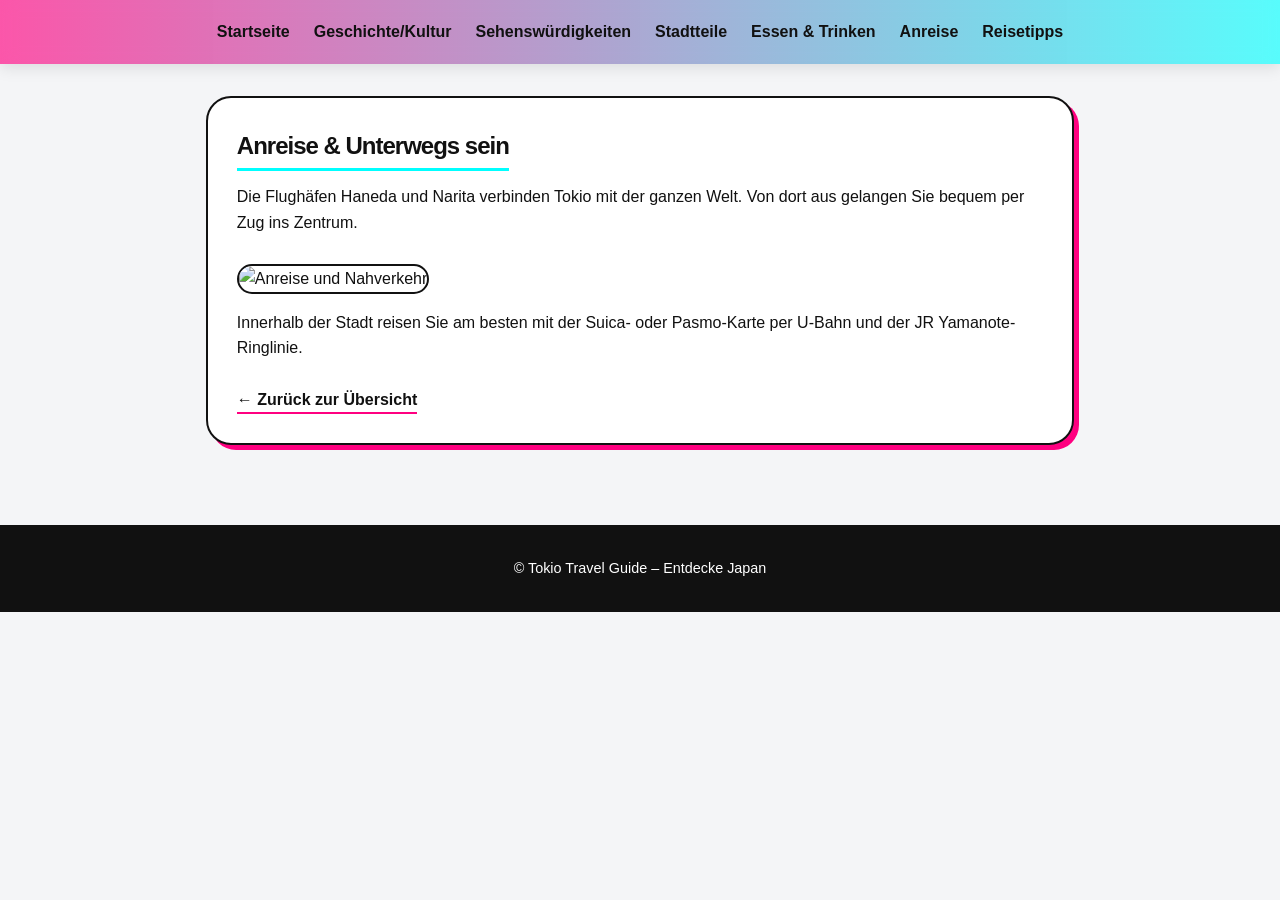
==== html/anreise.html @ e33616a0 "move into git folder" ====
<!DOCTYPE html>
<html lang="de">
<head>
    <meta charset="UTF-8">
    <meta name="viewport" content="width=device-width, initial-scale=1.0">
    <link rel="stylesheet" href="../css/common.css">
    <title>Anreise & Nahverkehr – Tokio</title>
</head>
<body>
    <header>
        <nav class="navlist">
            <a href="index.html" class="linkHeadernav">Startseite</a>
            <a href="geschichte.html" class="linkHeadernav">Geschichte/Kultur</a>
            <a href="sehenswuerdigkeiten.html" class="linkHeadernav">Sehenswürdigkeiten</a>
            <a href="stadtteile.html" class="linkHeadernav">Stadtteile</a>
            <a href="kulinarik.html" class="linkHeadernav">Essen & Trinken</a>
            <a href="anreise.html" class="linkHeadernav">Anreise</a>
            <a href="tipps.html" class="linkHeadernav">Reisetipps</a>
        </nav>
    </header>

    <main>
        <section class="contentSec">
            <h2>Anreise & Unterwegs sein</h2>
            <p>Die Flughäfen Haneda und Narita verbinden Tokio mit der ganzen Welt. Von dort aus gelangen Sie bequem per Zug ins Zentrum.</p>

            <img src="./images/anreise.jpg" alt="Anreise und Nahverkehr" class="subpageImg">

            <p>Innerhalb der Stadt reisen Sie am besten mit der Suica- oder Pasmo-Karte per U-Bahn und der JR Yamanote-Ringlinie.</p>

            <a href="index.html" class="backLink">&larr; Zurück zur Übersicht</a>
        </section>
    </main>

    <footer>
        <p>&copy; Tokio Travel Guide – Entdecke Japan</p>
    </footer>
</body>
</html>
---- css/common.css ----
*{
    margin:0;
    padding:0;
    box-sizing:border-box;
}

@import url('https://fonts.googleapis.com/css2?family=Plus+Jakarta+Sans:wght@400;600;700&family=Space+Grotesk:wght@700&display=swap');

:root{
    --colorMain:#111111;
    --colorLink:#ffffff;
    --backgroundNav:linear-gradient(to right, #ff0080a6, #00ffffa3);
    --colorLightPink:#ff0080;
    --colorLightNeon:#00ffff;
    --bgLight:#f4f5f7;
}

body{
    font-family:'Plus Jakarta Sans', sans-serif;
    background-color:var(--bgLight);
    color:var(--colorMain);
    line-height:1.6;
}

h1,h2,h3{
    font-family:'Space Grotesk', sans-serif;
    letter-spacing:-1px;
}

header{
    width:100%;
    position:sticky;
    top:0;
    z-index:100;
}

.navlist{
    display:flex;
    flex-direction:row;
    justify-content:center;
    align-items:center;
    flex-wrap:wrap;
    gap:1.5rem;
    padding:1.2rem 1rem;
    background:var(--backgroundNav);
    backdrop-filter:blur(8px);
    box-shadow:0 4px 15px rgba(0,0,0,0.1);
}

.linkHeadernav{
    text-decoration:none;
    color:var(--colorMain);
    font-weight:600;
    transition:all 0.2s ease;
}

.linkHeadernav:hover{
    color:var(--colorLightPink);
}

.linkHeadernav:active{
    color:var(--colorLightNeon);
    transform:scale(1.05);
}

main{
    display:flex;
    flex-direction:column;
    align-items:center;
    gap:2rem;
    padding:2rem 1rem;
    max-width:900px;
    margin:0 auto;
}

.contentSec{
    width:100%;
    background-color:#ffffff;
    border:2px solid var(--colorMain);
    border-radius:25px;
    padding:1.8rem;
    box-shadow:5px 5px 0px var(--colorLightPink);
    transition:transform 0.2s ease, box-shadow 0.2s ease;
}

.contentSec:hover{
    transform:translateY(-3px);
    box-shadow:7px 7px 0px var(--colorLightNeon);
}

.contentSec h2{
    margin-bottom:0.8rem;
    color:var(--colorMain);
    border-bottom:3px solid var(--colorLightNeon);
    display:inline-block;
    padding-bottom:0.2rem;
}

.contentSec p{
    margin-bottom:0.8rem;
}

.contentSec ul{
    list-style:none;
    padding-left:0;
    margin-bottom:0.8rem;
}

.contentSec li{
    margin-bottom:0.6rem;
    padding-left:1.2rem;
    position:relative;
}

.contentSec li::before{
    content:"•";
    position:absolute;
    left:0;
    color:var(--colorLightPink);
    font-weight:bold;
}

/* Bild auf den Unterseiten */
.subpageImg{
    width:100%;
    height:320px;
    object-fit:cover;
    border-radius:15px;
    margin:1rem 0;
    border:2px solid var(--colorMain);
}

/* Links auf allen Seiten */
.readMoreLink,.backLink{
    display:inline-block;
    margin-top:0.8rem;
    color:var(--colorMain);
    font-weight:700;
    text-decoration:none;
    border-bottom:2px solid var(--colorLightPink);
    transition:all 0.2s ease;
}

.readMoreLink:hover,.backLink:hover{
    color:var(--colorLightPink);
    border-bottom-color:var(--colorLightNeon);
}

footer{
    background:var(--colorMain);
    color:#ffffff;
    text-align:center;
    padding:2rem 1rem;
    margin-top:3rem;
    font-size:0.9rem;
}
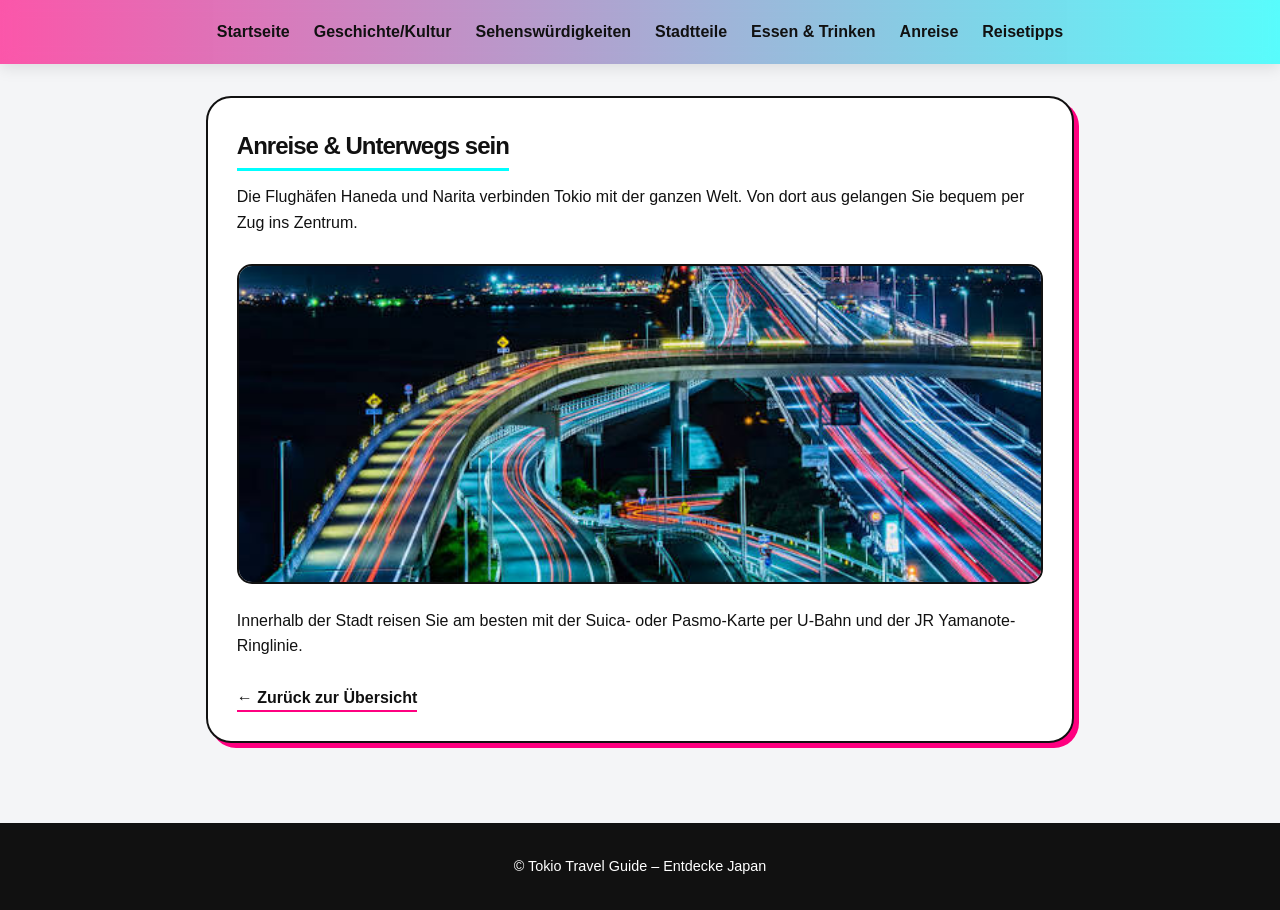
==== commit ef380d96: "finishing website" ====
--- a/html/anreise.html
+++ b/html/anreise.html
@@ -9,13 +9,13 @@
 <body>
     <header>
         <nav class="navlist">
-            <a href="index.html" class="linkHeadernav">Startseite</a>
-            <a href="geschichte.html" class="linkHeadernav">Geschichte/Kultur</a>
-            <a href="sehenswuerdigkeiten.html" class="linkHeadernav">Sehenswürdigkeiten</a>
-            <a href="stadtteile.html" class="linkHeadernav">Stadtteile</a>
-            <a href="kulinarik.html" class="linkHeadernav">Essen & Trinken</a>
-            <a href="anreise.html" class="linkHeadernav">Anreise</a>
-            <a href="tipps.html" class="linkHeadernav">Reisetipps</a>
+            <a href="../index.html" class="linkHeadernav">Startseite</a>
+            <a href="./geschichte.html" class="linkHeadernav">Geschichte/Kultur</a>
+            <a href="./sehenswuerdigkeiten.html" class="linkHeadernav">Sehenswürdigkeiten</a>
+            <a href="./stadtteile.html" class="linkHeadernav">Stadtteile</a>
+            <a href="./kulinarik.html" class="linkHeadernav">Essen & Trinken</a>
+            <a href="./anreise.html" class="linkHeadernav">Anreise</a>
+            <a href="./tipps.html" class="linkHeadernav">Reisetipps</a>
         </nav>
     </header>
 
@@ -24,11 +24,11 @@
             <h2>Anreise & Unterwegs sein</h2>
             <p>Die Flughäfen Haneda und Narita verbinden Tokio mit der ganzen Welt. Von dort aus gelangen Sie bequem per Zug ins Zentrum.</p>
 
-            <img src="./images/anreise.jpg" alt="Anreise und Nahverkehr" class="subpageImg">
+            <img src="../images/verkehr.jpg" alt="Anreise und Nahverkehr" class="subpageImg">
 
             <p>Innerhalb der Stadt reisen Sie am besten mit der Suica- oder Pasmo-Karte per U-Bahn und der JR Yamanote-Ringlinie.</p>
 
-            <a href="index.html" class="backLink">&larr; Zurück zur Übersicht</a>
+            <a href="../index.html" class="backLink">&larr; Zurück zur Übersicht</a>
         </section>
     </main>
 
